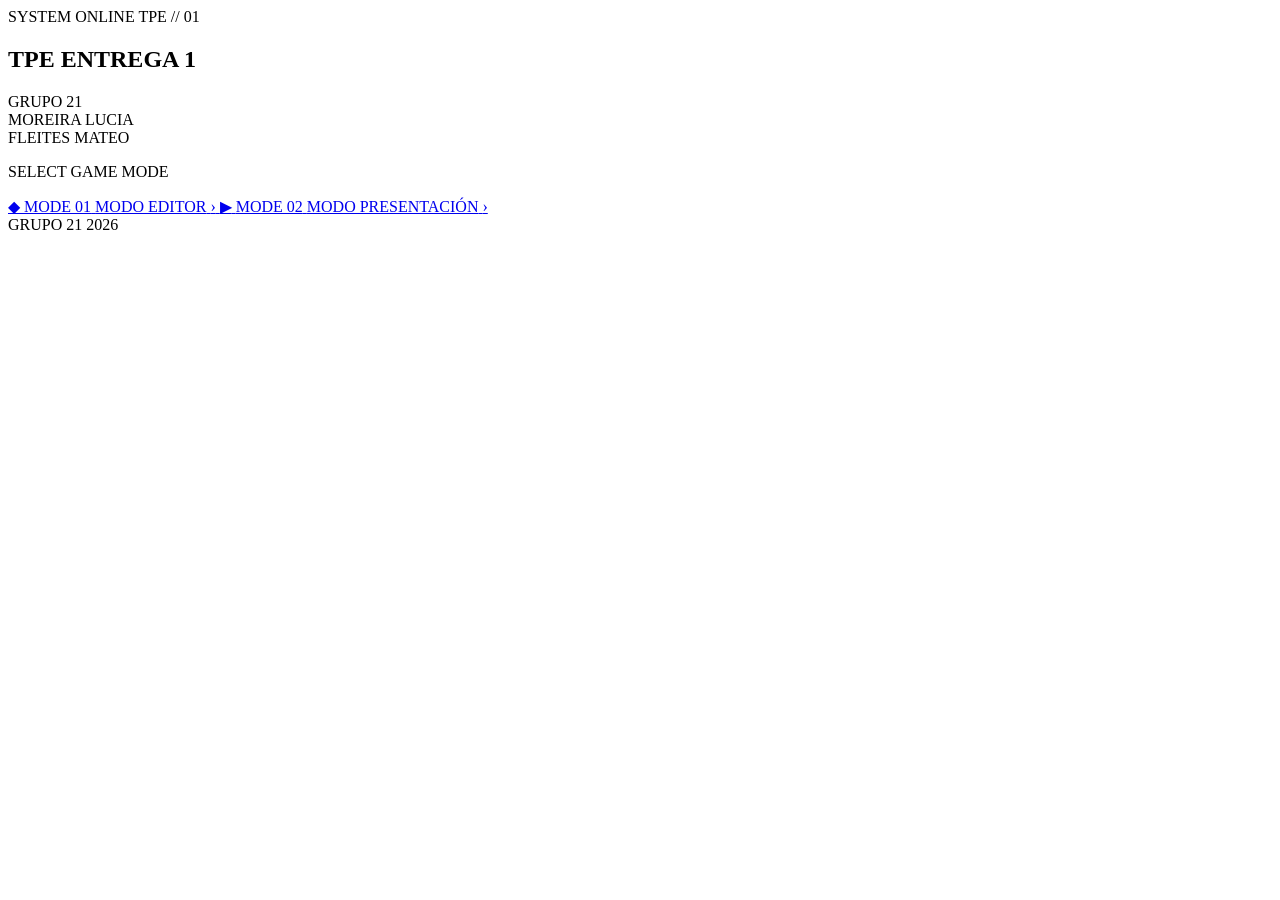
==== index.html @ 51a1c7d2 "fix index" ====
<!DOCTYPE html>
<html lang="es">
<head>
  <meta charset="UTF-8" />
  <meta name="viewport" content="width=device-width, initial-scale=1.0" />

  <title>TPE Entrega 1 | Grupo 21</title>

  <!-- Tipografías -->
  <link rel="preconnect" href="https://fonts.googleapis.com">
  <link rel="preconnect" href="https://fonts.gstatic.com" crossorigin>

  <link
    href="https://fonts.googleapis.com/css2?family=Inter:wght@400;500;600;700&family=Orbitron:wght@500;600;700;800;900&display=swap"
    rel="stylesheet"
  >

  <link rel="stylesheet" href="css/style.css" />
</head>

<body>


  <main class="game-panel">

    <!-- Encabezado -->
    <header class="header">

      <span class="status">
        <span class="status-dot"></span>
        SYSTEM ONLINE
      </span>

      <span class="edition">
        TPE // 01
      </span>

    </header>


    <!-- Contenido principal -->
    <section class="content">


      <h1 class="title">
        TPE
        <span>ENTREGA 1</span>
      </h1>

      <div class="title-line"></div>


      <!-- Grupo -->
      <div class="group">
        <span class="group-label">GRUPO</span>
        <span class="group-number">21</span>
      </div>


      <!-- Integrantes -->
      <div class="members">

        <div class="member">
          <span class="member-name">MOREIRA LUCIA</span>
        </div>

        <div class="member">
          <span class="member-name">FLEITES MATEO</span>
        </div>

      </div>


      <!-- Selección de modo -->
      <p class="select-mode">
        SELECT GAME MODE
      </p>


      <nav class="actions">

        <a href="editor.html" class="btn btn-editor">

          <span class="btn-icon">◆</span>

          <span class="btn-content">
            <span class="btn-small">MODE 01</span>
            <span class="btn-title">MODO EDITOR</span>
          </span>

          <span class="btn-arrow">›</span>

        </a>


        <a href="presentacion.html" class="btn btn-presentacion">

          <span class="btn-icon">▶</span>

          <span class="btn-content">
            <span class="btn-small">MODE 02</span>
            <span class="btn-title">MODO PRESENTACIÓN</span>
          </span>

          <span class="btn-arrow">›</span>

        </a>

      </nav>

    </section>


    <!-- Footer -->
    <footer class="footer">

      <span>
        GRUPO 21
      </span>

      <span>
        2026
      </span>

    </footer>

  </main>

</body>
</html>
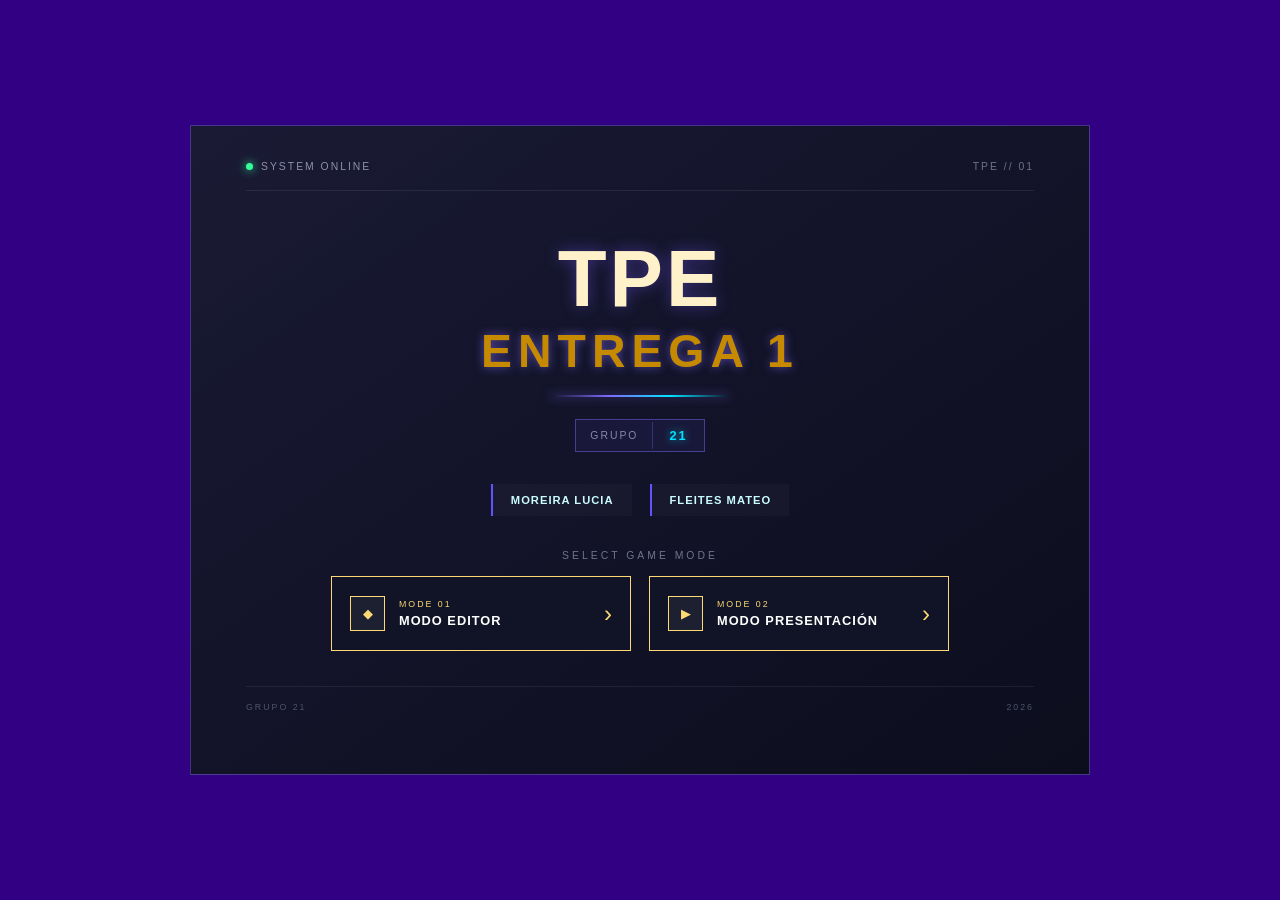
==== commit d9f4f30a: "fix style" ====
--- a/index.html
+++ b/index.html
@@ -15,7 +15,7 @@
     rel="stylesheet"
   >
 
-  <link rel="stylesheet" href="css/style.css" />
+  <link rel="stylesheet" href="./Parte1/css/style.css" />
 </head>
 
 <body>
--- a/Parte1/css/style.css
+++ b/Parte1/css/style.css
@@ -0,0 +1,497 @@
+/*Fuentes*/
+
+@import url('https://fonts.googleapis.com/css2?family=Inter:wght@400;500;600;700&family=Orbitron:wght@500;600;700;800;900&display=swap');
+
+* {
+  box-sizing: border-box;
+  margin: 0;
+  padding: 0;
+}
+
+
+html {
+  width: 100%;
+  min-height: 100%;
+}
+
+
+body {
+  width: 100%;
+  min-height: 100vh;
+
+  background: #320083;
+
+  font-family: 'Inter', sans-serif;
+
+  display: flex;
+  justify-content: center;
+  align-items: center;
+
+  overflow: hidden;
+
+  padding: 30px;
+}
+
+
+
+
+/*Panel Principal*/
+
+.game-panel {
+  position: relative;
+
+  width: min(900px, 100%);
+
+  min-height: 650px;
+
+  padding: 35px 55px 25px;
+
+  background:
+    linear-gradient(
+      145deg,
+      rgba(25, 27, 50, 0.97),
+      rgba(11, 13, 26, 0.98)
+    );
+
+  border: 1px solid rgba(132, 100, 255, 0.45);
+
+}
+
+
+
+/*Header*/
+
+.header {
+  display: flex;
+
+  justify-content: space-between;
+  align-items: center;
+
+  padding-bottom: 18px;
+
+  border-bottom: 1px solid rgba(255, 255, 255, 0.08);
+
+  font-family: 'Orbitron', sans-serif;
+
+  font-size: 0.65rem;
+
+  letter-spacing: 2px;
+}
+
+.status {
+  display: flex;
+  align-items: center;
+
+  gap: 8px;
+
+  color: #8d91aa;
+}
+
+.status-dot {
+  width: 7px;
+  height: 7px;
+
+  border-radius: 50%;
+
+  background: #35ff9a;
+
+  box-shadow: 0 0 10px #35ff9a;
+}
+
+.edition {
+  color: #6d718b;
+}
+
+
+/*Conetenido*/
+
+.content {
+  text-align: center;
+
+  padding: 50px 0 35px;
+}
+
+
+
+/*Titulo*/
+
+.title {
+  font-family: 'Orbitron', sans-serif;
+
+  font-size: clamp(3rem, 7vw, 5rem);
+
+  font-weight: 900;
+
+  line-height: 0.95;
+
+  letter-spacing: 3px;
+
+  text-transform: uppercase;
+
+  color: #FFF1CA;
+
+  text-shadow:
+    0 0 15px rgba(124, 92, 255, 0.4);
+}
+
+.title span {
+  display: block;
+
+  color: #C68A00;
+
+  font-size: 0.58em;
+
+  margin-top: 12px;
+
+  letter-spacing: 6px;
+
+  text-shadow:
+    0 0 10px rgba(128, 108, 255, 0.6);
+}
+
+
+/* Línea debajo del título */
+
+.title-line {
+  width: 180px;
+  height: 2px;
+
+  margin: 22px auto;
+
+  background: linear-gradient(
+    90deg,
+    transparent,
+    #806cff,
+    #00e5ff,
+    transparent
+  );
+
+  box-shadow: 0 0 10px rgba(128, 108, 255, 0.6);
+}
+
+
+/*Grupo*/
+
+.group {
+  display: inline-flex;
+
+  align-items: center;
+
+  margin-bottom: 32px;
+
+  border: 1px solid rgba(128, 108, 255, 0.45);
+
+  background: rgba(95, 74, 255, 0.08);
+
+  font-family: 'Orbitron', sans-serif;
+}
+
+.group-label {
+  padding: 8px 14px;
+
+  color: #858aa5;
+
+  font-size: 0.65rem;
+
+  letter-spacing: 2px;
+
+  border-right: 1px solid rgba(128, 108, 255, 0.3);
+}
+
+.group-number {
+  padding: 8px 16px;
+
+  color: #00e5ff;
+
+  font-size: 0.8rem;
+
+  font-weight: 700;
+
+  letter-spacing: 2px;
+
+  text-shadow: 0 0 8px rgba(0, 229, 255, 0.7);
+}
+
+
+/*Integrantes*/
+
+.members {
+  display: flex;
+
+  justify-content: center;
+
+  gap: 18px;
+
+  margin-bottom: 34px;
+}
+
+.member {
+  display: flex;
+
+  align-items: center;
+
+  gap: 10px;
+
+  padding: 10px 18px;
+
+  background: rgba(255, 255, 255, 0.025);
+
+  border-left: 2px solid #6252ff;
+}
+
+
+.member-name {
+  font-family: 'Orbitron', sans-serif;
+
+  font-size: 0.7rem;
+
+  font-weight: 600;
+
+  letter-spacing: 1px;
+
+  color: #C9FCFD;
+}
+
+
+/*Select Mode*/
+
+.select-mode {
+  margin-bottom: 15px;
+
+  color: #6f748e;
+
+  font-family: 'Orbitron', sans-serif;
+
+  font-size: 0.65rem;
+
+  letter-spacing: 3px;
+}
+
+
+/*Botones*/
+
+.actions {
+  display: flex;
+
+  justify-content: center;
+
+  gap: 18px;
+
+  width: 100%;
+}
+
+.btn {
+  position: relative;
+
+  display: flex;
+
+  align-items: center;
+
+  gap: 14px;
+
+  width: 300px;
+
+  min-height: 75px;
+
+  padding: 12px 18px;
+
+  text-decoration: none;
+
+  font-family: 'Orbitron', sans-serif;
+
+  background: #111426;
+
+  border: 1px solid rgba(255, 255, 255, 0.12);
+
+  color: white;
+
+  overflow: hidden;
+
+  transition:
+    transform 0.2s ease,
+    border-color 0.2s ease,
+    box-shadow 0.2s ease,
+    background 0.2s ease;
+}
+
+
+
+
+
+
+/* Icono */
+
+.btn-icon {
+  display: flex;
+
+  justify-content: center;
+  align-items: center;
+
+  width: 35px;
+  height: 35px;
+
+  font-size: 0.8rem;
+
+  background: rgba(255, 255, 255, 0.05);
+}
+
+
+/* Contenido */
+
+.btn-content {
+  display: flex;
+
+  flex-direction: column;
+
+  align-items: flex-start;
+
+  gap: 4px;
+
+  flex: 1;
+}
+
+.btn-small {
+  font-size: 0.55rem;
+
+  letter-spacing: 2px;
+
+  color: #FDD874;
+}
+
+.btn-title {
+  font-size: 0.8rem;
+
+  font-weight: 700;
+
+  letter-spacing: 1px;
+}
+
+.btn-arrow {
+  font-size: 1.5rem;
+
+  color: #FDD874;
+
+  transition: transform 0.2s ease;
+}
+
+
+/*Boton editor*/
+
+.btn-editor {
+  border-color: #FDD874;
+}
+
+.btn-editor::before {
+  background: #FDD874;
+  box-shadow: 0 0 12px #FDD874;
+}
+
+.btn-editor .btn-icon {
+  color: #FDD874;
+
+  border: 1px solid #FDD874;
+}
+
+
+/* Boton presentación */
+
+.btn-presentacion {
+  border-color: #FDD874;
+}
+
+.btn-presentacion::before {
+  background: #FDD874;
+  box-shadow: 0 0 12px #FDD874;
+}
+
+.btn-presentacion .btn-icon {
+  color: #FDD874;
+
+  border: 1px solid #FDD874;
+}
+
+
+/*Hover*/
+
+.btn:hover {
+  transform: translateY(-4px);
+
+  background: #161a30;
+}
+
+.btn:hover::after {
+  left: 150%;
+}
+
+.btn:hover .btn-arrow {
+  transform: translateX(5px);
+}
+
+
+/* Editor */
+
+.btn-editor:hover {
+  border-color: #FDD874;
+
+  box-shadow:
+    0 0 25px rgba(255, 62, 112, 0.18),
+    inset 0 0 20px rgba(255, 62, 112, 0.04);
+}
+
+
+/* Presentación */
+
+.btn-presentacion:hover {
+  border-color: #FDD874;
+
+  box-shadow:
+    0 0 25px rgba(0, 229, 255, 0.18),
+    inset 0 0 20px rgba(0, 229, 255, 0.04);
+}
+
+
+/*Active*/
+
+.btn:active {
+  transform: translateY(-1px) scale(0.99);
+}
+
+
+/* Footer */
+
+.footer {
+  display: flex;
+
+  justify-content: space-between;
+  align-items: center;
+
+  padding-top: 15px;
+
+  border-top: 1px solid rgba(255, 255, 255, 0.07);
+
+  color: #4e536b;
+
+  font-family: 'Orbitron', sans-serif;
+
+  font-size: 0.55rem;
+
+  letter-spacing: 2px;
+}
+
+.footer-center {
+  display: flex;
+
+  align-items: center;
+
+  gap: 8px;
+}
+
+.key {
+  padding: 4px 7px;
+
+  color: #858aa5;
+
+  border: 1px solid rgba(255, 255, 255, 0.12);
+
+  background: rgba(255, 255, 255, 0.03);
+}
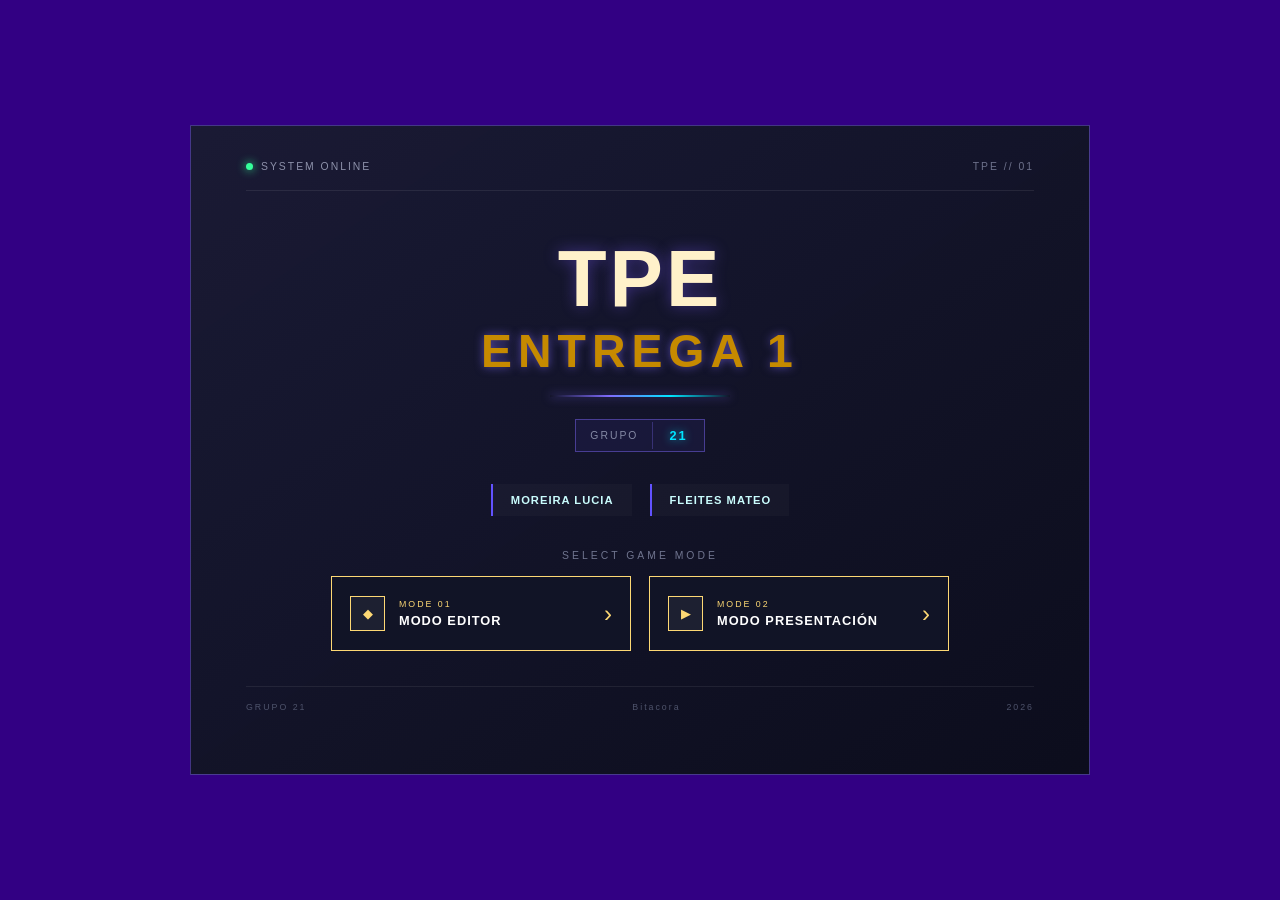
==== commit bc07f593: "add link bitacora" ====
--- a/index.html
+++ b/index.html
@@ -79,7 +79,7 @@
 
       <nav class="actions">
 
-        <a href="editor.html" class="btn btn-editor">
+        <a href="https://www.figma.com/design/xsh1RWRv5GUJUS0RdTiLGI/Interfaces-Grupo21?node-id=0-1&t=y1lffNqLqBI7pIck-1" class="btn btn-editor" class="btn btn-editor">
 
           <span class="btn-icon">◆</span>
 
@@ -93,7 +93,7 @@
         </a>
 
 
-        <a href="presentacion.html" class="btn btn-presentacion">
+        <a href="https://www.figma.com/proto/xsh1RWRv5GUJUS0RdTiLGI/Interfaces-Grupo21?node-id=363-907&p=f&viewport=-21%2C140%2C0.28&t=v0xNSJbUA9iXF1Bi-1&scaling=min-zoom&content-scaling=fixed&page-id=29%3A5" class="btn btn-presentacion">
 
           <span class="btn-icon">▶</span>
 
@@ -118,6 +118,12 @@
         GRUPO 21
       </span>
 
+      <a href="https://docs.google.com/document/d/1T3Lv-kdrH83l7g-FLYWj4KxfNKY0UjyhC62cN6T0cF0/edit?usp=sharing" class="link-sin-estilo">
+        <span>
+          Bitacora
+        </span>
+      </a>
+
       <span>
         2026
       </span>
--- a/Parte1/css/style.css
+++ b/Parte1/css/style.css
@@ -495,3 +495,15 @@
 
   background: rgba(255, 255, 255, 0.03);
 }
+.link-sin-estilo {
+  text-decoration: none; 
+  color: inherit;        
+  cursor: pointer;       
+}
+
+.link-sin-estilo:visited,
+.link-sin-estilo:hover,
+.link-sin-estilo:active {
+  text-decoration: none;
+  color: inherit;
+}
